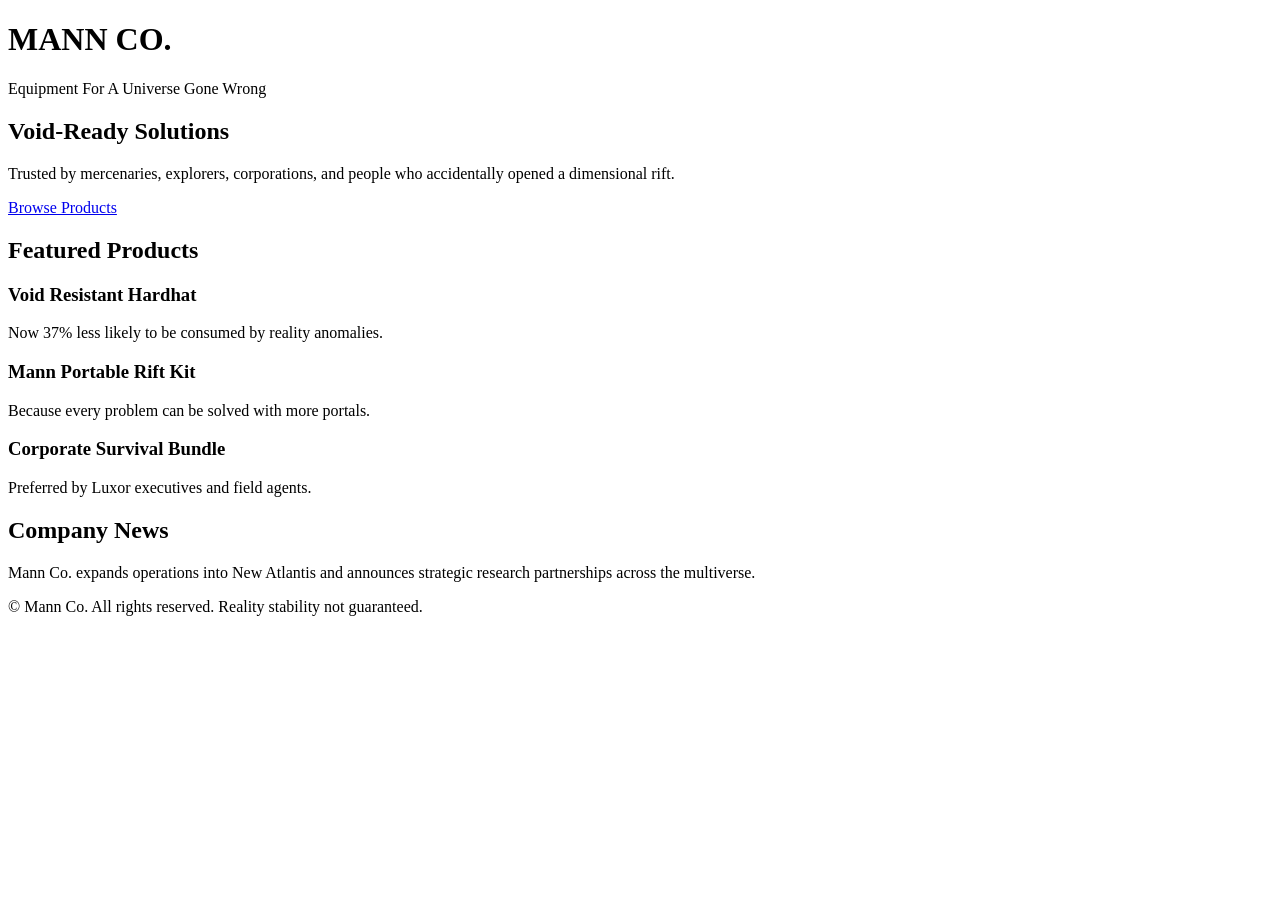
==== index.html @ 1f0e4544 "Create Mann Co Void Lore landing page" ====
<!DOCTYPE html><html><head><meta charset='UTF-8'><meta name='viewport' content='width=device-width,initial-scale=1'><title>Mann Co. - Void Ready</title><link rel='stylesheet' href='styles.css'></head><body><header><h1>MANN CO.</h1><p>Equipment For A Universe Gone Wrong</p></header><section class='hero'><h2>Void-Ready Solutions</h2><p>Trusted by mercenaries, explorers, corporations, and people who accidentally opened a dimensional rift.</p><a class='btn' href='#products'>Browse Products</a></section><section id='products'><h2>Featured Products</h2><div class='card'><h3>Void Resistant Hardhat</h3><p>Now 37% less likely to be consumed by reality anomalies.</p></div><div class='card'><h3>Mann Portable Rift Kit</h3><p>Because every problem can be solved with more portals.</p></div><div class='card'><h3>Corporate Survival Bundle</h3><p>Preferred by Luxor executives and field agents.</p></div></section><section><h2>Company News</h2><p>Mann Co. expands operations into New Atlantis and announces strategic research partnerships across the multiverse.</p></section><footer><p>© Mann Co. All rights reserved. Reality stability not guaranteed.</p></footer></body></html>
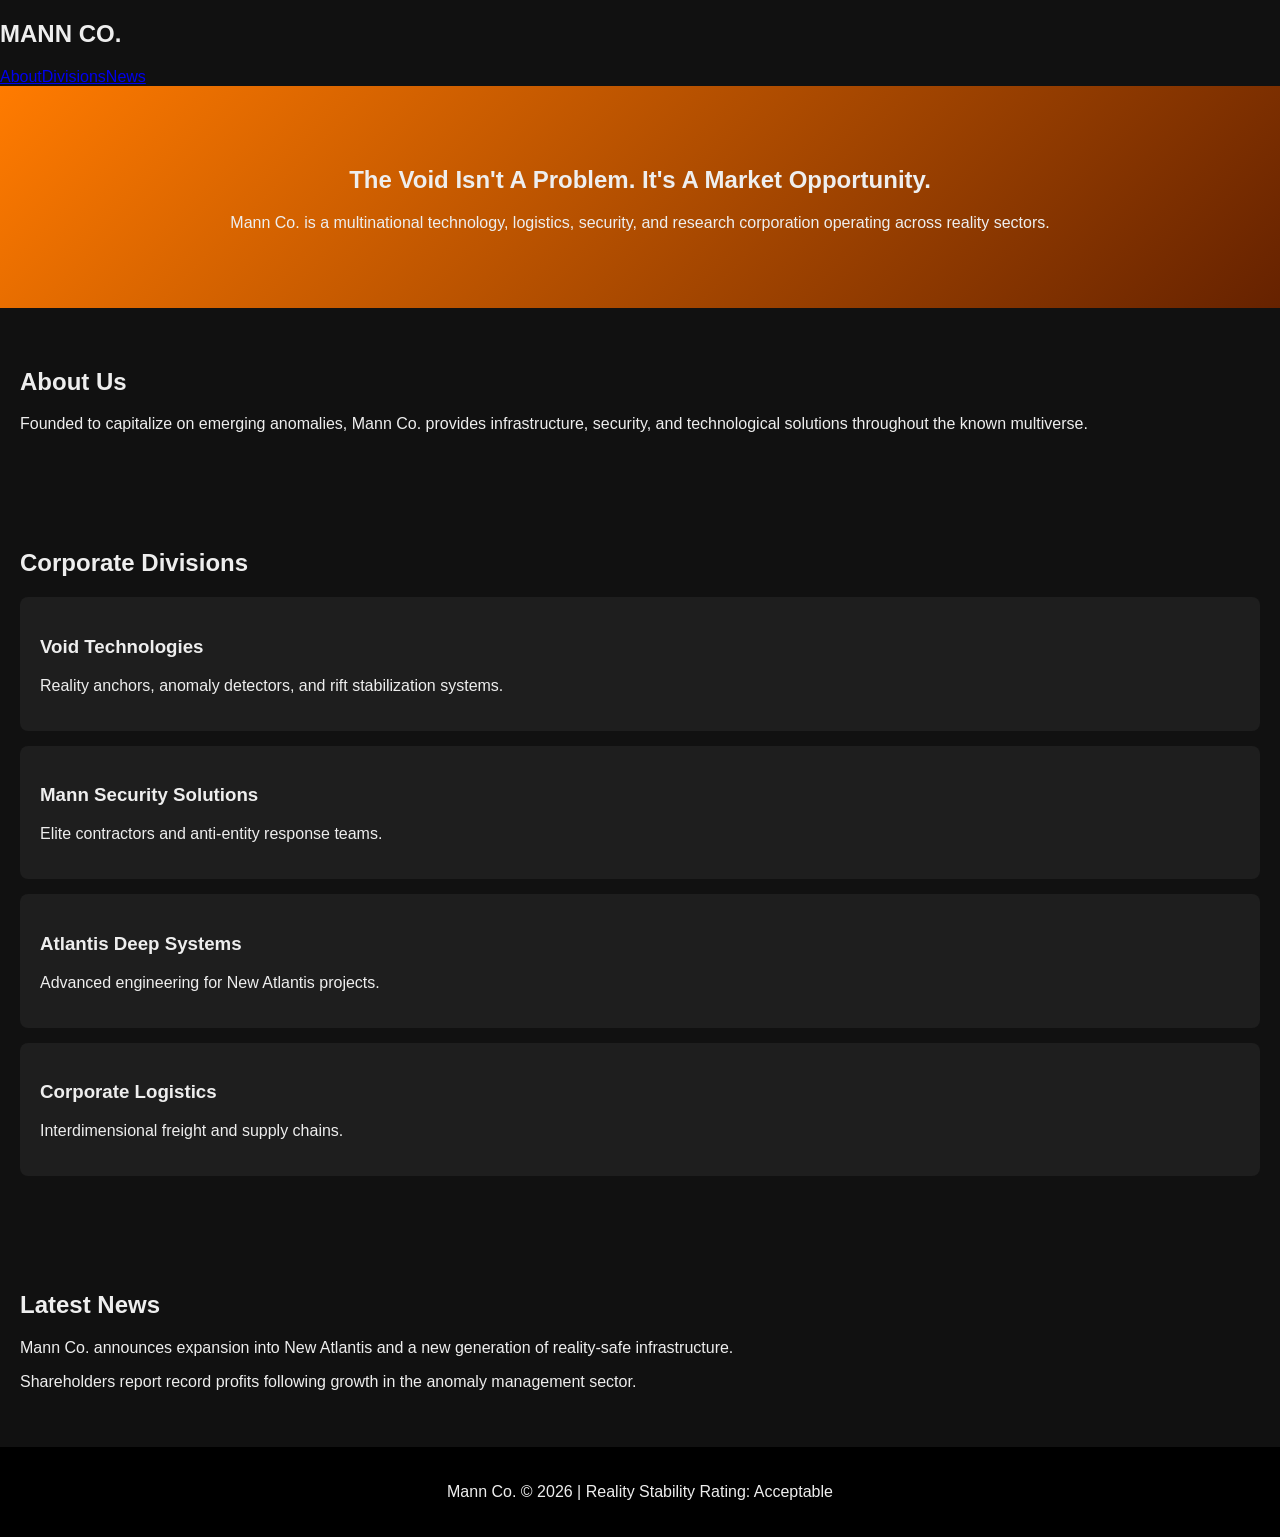
==== commit 2e7db0b7: "Convert site to Void Lore corporate homepage" ====
--- a/index.html
+++ b/index.html
@@ -1 +1 @@
-<!DOCTYPE html><html><head><meta charset='UTF-8'><meta name='viewport' content='width=device-width,initial-scale=1'><title>Mann Co. - Void Ready</title><link rel='stylesheet' href='styles.css'></head><body><header><h1>MANN CO.</h1><p>Equipment For A Universe Gone Wrong</p></header><section class='hero'><h2>Void-Ready Solutions</h2><p>Trusted by mercenaries, explorers, corporations, and people who accidentally opened a dimensional rift.</p><a class='btn' href='#products'>Browse Products</a></section><section id='products'><h2>Featured Products</h2><div class='card'><h3>Void Resistant Hardhat</h3><p>Now 37% less likely to be consumed by reality anomalies.</p></div><div class='card'><h3>Mann Portable Rift Kit</h3><p>Because every problem can be solved with more portals.</p></div><div class='card'><h3>Corporate Survival Bundle</h3><p>Preferred by Luxor executives and field agents.</p></div></section><section><h2>Company News</h2><p>Mann Co. expands operations into New Atlantis and announces strategic research partnerships across the multiverse.</p></section><footer><p>© Mann Co. All rights reserved. Reality stability not guaranteed.</p></footer></body></html>+<!DOCTYPE html><html><head><meta charset='UTF-8'><meta name='viewport' content='width=device-width,initial-scale=1'><title>Mann Co. | Void Lore</title><link rel='stylesheet' href='styles.css'></head><body><nav><h1>MANN CO.</h1><div><a href='#about'>About</a><a href='#divisions'>Divisions</a><a href='#news'>News</a></div></nav><header class='hero'><h2>The Void Isn't A Problem. It's A Market Opportunity.</h2><p>Mann Co. is a multinational technology, logistics, security, and research corporation operating across reality sectors.</p></header><section id='about'><h2>About Us</h2><p>Founded to capitalize on emerging anomalies, Mann Co. provides infrastructure, security, and technological solutions throughout the known multiverse.</p></section><section id='divisions'><h2>Corporate Divisions</h2><div class='card'><h3>Void Technologies</h3><p>Reality anchors, anomaly detectors, and rift stabilization systems.</p></div><div class='card'><h3>Mann Security Solutions</h3><p>Elite contractors and anti-entity response teams.</p></div><div class='card'><h3>Atlantis Deep Systems</h3><p>Advanced engineering for New Atlantis projects.</p></div><div class='card'><h3>Corporate Logistics</h3><p>Interdimensional freight and supply chains.</p></div></section><section id='news'><h2>Latest News</h2><p>Mann Co. announces expansion into New Atlantis and a new generation of reality-safe infrastructure.</p><p>Shareholders report record profits following growth in the anomaly management sector.</p></section><footer><p>Mann Co. © 2026 | Reality Stability Rating: Acceptable</p></footer></body></html>
--- a/styles.css
+++ b/styles.css
@@ -0,0 +1 @@
+body{font-family:Arial,sans-serif;margin:0;background:#111;color:#eee}header,.hero{text-align:center;padding:60px 20px}.hero{background:linear-gradient(135deg,#ff7b00,#662200)}.btn{display:inline-block;padding:12px 20px;background:#fff;color:#000;text-decoration:none;border-radius:6px}section{padding:40px 20px}.card{background:#1e1e1e;padding:20px;margin:15px 0;border-radius:8px}footer{text-align:center;padding:20px;background:#000}
